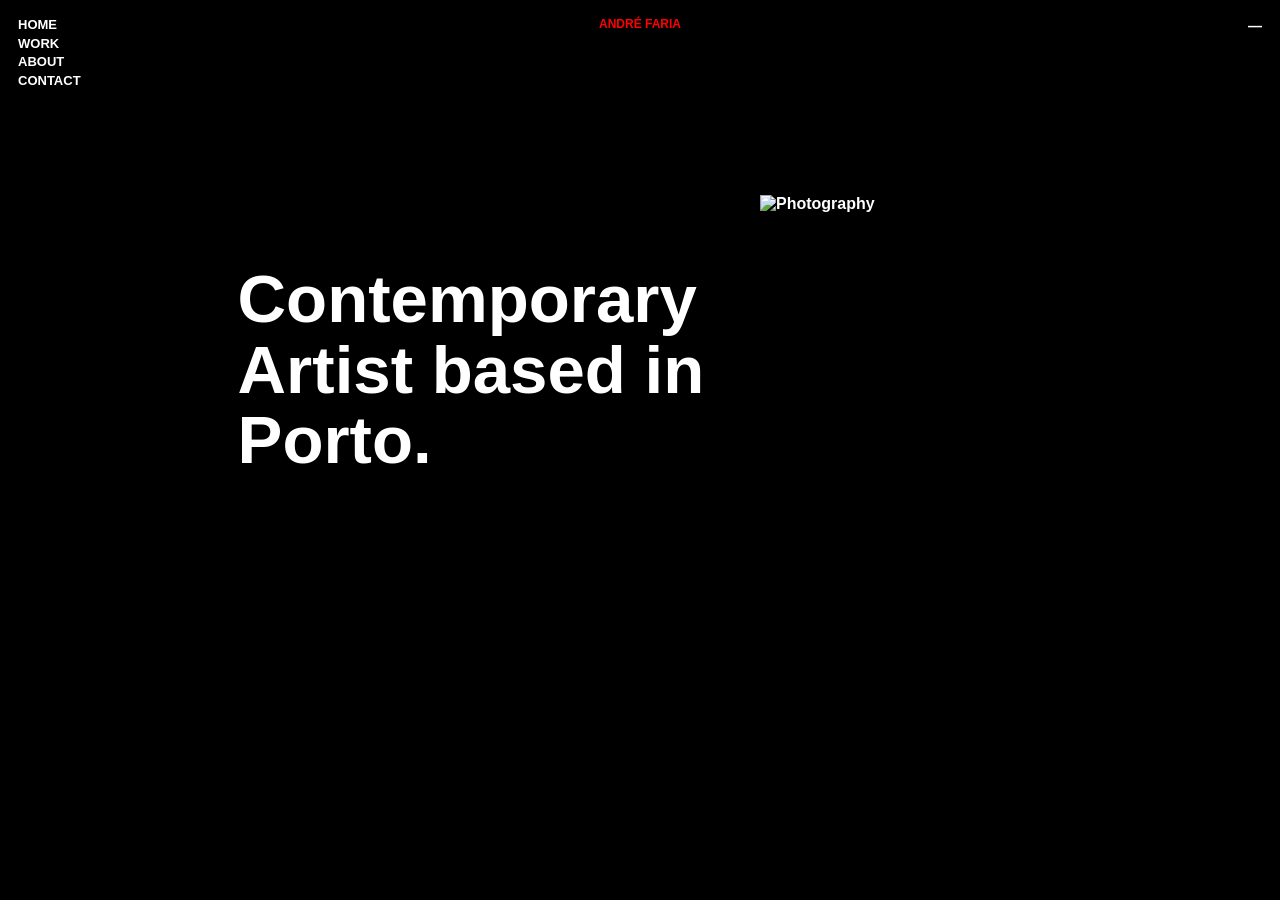
==== index.html @ 2fe9c440 "Initial commit" ====
<!DOCTYPE html>
<html lang="en">

<head>
    <meta charset="UTF-8">
    <meta name="viewport" content="width=device-width, initial-scale=1.0">

    <title>André Faria</title>

    <link rel="stylesheet" href="css/style.css">
</head>

<body>

 <!-- =========================
     NAVIGATION
========================== -->

<header class="navbar">

    <div class="nav-left">

        <a href="index.html">HOME</a>

        <div class="work-menu">
            <a href="work.html" class="work-link">WORK</a>

            <div class="work-submenu">
                <a href="photography.html">PHOTOGRAPHY</a>
            </div>
        </div>

        <a href="about.html">ABOUT</a>
        <a href="contact.html">CONTACT</a>

    </div>


    <a href="index.html" class="logo">
        ANDRÉ FARIA
    </a>


    <div class="nav-right">
        <span>—</span>
    </div>

</header>


<!-- =========================
     MAIN INTRO
========================== -->

<main class="home">

    <section class="hero">

        <h1>
            Contemporary Artist based in Porto.
        </h1>

        <div class="image-slider4">

            <img
                id="slider-image"
                src="images/my-photo.jpg"
                alt="Photography"
            >

        </div>

    </section>

</main>


<script src="js/script.js"></script>


</body>

</html>
---- css/style.css ----
/* =========================================
   RESET
========================================= */

* {
    box-sizing: border-box;
    margin: 0;
    padding: 0;
}


html {
    scroll-behavior: smooth;
}


body {
    background: #000;
    color: #fff;

    font-family:
        Arial,
        Helvetica,
        sans-serif;

    font-weight: 700;

    min-height: 100vh;
}


a {
    color: inherit;
    text-decoration: none;
}


img,
video {
    display: block;
    max-width: 100%;
}



/* =========================================
   NAVIGATION
========================================= */

.navbar {

    position: fixed;

    top: 0;
    left: 0;

    width: 100%;

    padding:
        18px
        18px;

    display: grid;

    grid-template-columns:
        1fr
        1fr
        1fr;

    align-items: start;

    z-index: 1000;

    pointer-events: none;
}


.navbar a,
.navbar span {
    pointer-events: auto;
}


/* LEFT MENU */

.nav-left {

    display: flex;

    flex-direction: column;

    gap: 5.5px;

    align-items: flex-start;
}


.nav-left a {

    font-size: 13px;

    line-height: 1;

    text-transform: uppercase;

    transition:
        opacity 0.2s ease;

}

.work-menu {
    display: flex;
    flex-direction: column;
}

/* Photography is hidden */
.work-submenu {
    max-height: 0;
    overflow: hidden;
    opacity: 0;

    margin-left: 10px;

    transition:
        max-height 0.3s ease,
        opacity 0.25s ease;
}

/* Show photography when hovering WORK */
.work-menu:hover .work-submenu {
    max-height: 30px;
    opacity: 1;
}

/* Photography text */
.work-submenu a {
    font-size: 11px;
    line-height: 1;
    opacity: 0.6;
    white-space: nowrap;
}

/* Optional hover effect */
.work-submenu a:hover {
    opacity: 0.4;
}
/* SNAKE 

.nav-left a:nth-child(1) {
    transform: translateX(0px);
}

.nav-left a:nth-child(2) {
    transform: translateX(7px);
}

.nav-left a:nth-child(3) {
    transform: translateX(14px);
}

.nav-left a:nth-child(4) {
    transform: translateX(21px);
}

*/

.nav-left a:hover {
    opacity: 0.4;
}



/* CENTER LOGO */

.logo {

    text-align: center;

    color: #ff0000;

    font-size: 12px;

    line-height: 1;

    text-transform: uppercase;

}


/* RIGHT */

.nav-right {

    text-align: right;

    font-size: 14px;

}



/* =========================================
   HOME
========================================= */

.home {

    width: 100%;

    padding-top: 10px;


}


/* HERO */

.hero {
    position: relative;
    width: 100%;
    height: 80vh;
}

/* TEXT */
.hero {
    position: relative;
    width: 100%;
    height: 80vh;
}

.hero h1 {
    position: absolute;

    top: 50%;
    left: 42%;

    transform: translate(-50%, -50%);

    margin: 0;
    width: 600px;

    z-index: 2;

    font-size: 4.2rem;
    line-height: 1.05;
}


/* SMALL IMAGE ON RIGHT */

.image-slider4 {
    position: absolute;

    top: 50%;
    left: calc(50% + 120px);

    transform: translateY(-50%);

    width: 500px;
    height: 350px;

    overflow: hidden;

    z-index: 1;
}

.image-slider4 img {
    width: 100%;
    height: 100%;

    object-fit: cover;

    display: block;
}





/* =========================================
   CATEGORIES
========================================= */

.categories {

    min-height: 80vh;

    display: flex;

    flex-direction: column;

    align-items: center;

    justify-content: center;

    gap: 45px;

    padding: 100px 20px;

}


.category {

    font-size:
        clamp(
            50px,
            7vw,
            120px
        );

    line-height: 0.9;

    letter-spacing: -0.05em;

    text-align: center;

    transition:
        opacity 0.25s ease;

}


.category:hover {

    opacity: 0.35;

}






/* =========================================
   WORK
========================================= */

.work-page {

    padding:
        50px
        5vw
        50px;

}


.work-heading {
    position: fixed;
    top: 50px;
    left: 50%;

    transform: translateX(-50%);

    z-index: 100;
    pointer-events: none;
color: rgba(0, 0, 0, 0.35);
letter-spacing: 0.002em;


 
}


.work-heading h1 {

    font-size:
        clamp(
            100px,
            20vw,
            350px
        );

    line-height: 0.75;

    letter-spacing: -0.07em;

}



/* PROJECT */


.project-blank{
line-height: 2;
margin-top: 400px;

}
.project-description{
	font-size:
        clamp(
            75px,
            30vw,
            55px
        );

    line-height: 1;
    letter-spacing: -0.02em;
font-style: italic;
margin-left: 30px;
}


.project-description2{
	font-size:
        clamp(
            75px,
            30vw,
            55px
        );

    line-height: 1;
    letter-spacing: -0.02em;
font-style: italic;
margin-left: 30px;
}



.project {

    margin-top: 100px;

}


.project-image {
	display: flex;
    justify-content: center;
align-items:center;

}
.project-image img {
	
    max-width: 50%;
height: auto;

}

.image-grid {
  display: flex;
  width: 100%;
  height: 100vh;
  gap: 10px;
}

.image-grid {
    display: grid;
    grid-template-columns: 1fr 1fr;
    gap: 20px; /* gap between left and right */
    width: 100%;
}

.left-images {
    display: grid;
    grid-template-rows: 1fr 1fr;
    gap: 5px; /* gap between the two left images */
}

.left-images img {
    display: block;
    width: 100%;
    height: auto;
    object-fit: cover;
}

.right-image {
    min-width: 0;
}

.right-image img {
    display: block;
    width: 100%
    height: 94.5%;
    object-fit: cover;
}









.project-info3 {
    display: flex;
    justify-content: space-between;
    align-items: baseline;
    width: 100%;
    padding-top: 175px;
}

.project-info3 p {
    margin: 0;
    font-size: 13px;
    font-weight: 400;
}

.project-video {
display: flex;
justify-content: space-between;
align-items: center;
padding: 0 75px;
}


.project-video video {
margin:0;
    width: 20%;
height: 20%;

}



.video-grid {
    display: grid;
    grid-template-columns: 1fr 1fr;
    gap: 10px;

    width: 100%;
    max-width: 100%;
    box-sizing: border-box;
}



.video-grid2 {
    display: grid;
    grid-template-columns: 1fr 1fr;
    gap: 10px;

    width: 100%;
    max-width: 100%;
    box-sizing: border-box;
}

.video-grid3 {
    display: grid;
    grid-template-columns: 1fr 1fr;
    gap: 10px;

    width: 100%;
    max-width: 100%;
    box-sizing: border-box;
}



.left-videos {
    display: grid;
    grid-template-rows: 1fr 1fr;
    gap: 10px;
    min-width: 0;
}


.left-videos2 {
    display: grid;
    grid-template-rows: 2fr 2fr;
    gap: 10px;
    min-width: 0;
}



.right-video {
    min-width: 0;
}

.video-grid video {
    display: block;
    width: 100%;
    max-width: 100%;
    height: 100%;
    object-fit: cover;
    box-sizing: border-box;
}

.left-videos video {
    min-width: 0;
}




.project-video2 {
display: flex;
justify-content: space-between;
align-items: center;
padding: 0 10px;
}


.project-video2 video {
margin:0;
    width: 30%;
height: 40%;

}


#floating-text {
    position: fixed;

    left: 0;
    top: 0;

    margin: 0;

    pointer-events: none;

    font-size: 13px;
    line-height: 1;

    z-index: 9999;

    opacity: 1;

    transition: opacity 0.4s ease;
}



.project-info {

    display: flex;

    justify-content: space-between;

    align-items: baseline;

    padding-top: 15px;

}


.project-info h2 {

    font-size: 20px;

}


.project-info p {

    font-size: 13px;

    font-weight: 400;

}

/* =========================================
   ABOUT
========================================= */

.about-page {

    padding:
        80px
        5vw
        80px;

}


.about-title {

    min-height: 75vh;

    display: flex;

    flex-direction: column;

    justify-content: space-between;

}


.eyebrow {

    font-size: 13px;

    text-transform: uppercase;

    letter-spacing: 0.04em;

}


.about-title h1 {

    font-size:
        clamp(
            100px,
            18vw,
            300px
        );

    line-height: 0.75;

    letter-spacing: -0.07em;

}



/* ABOUT IMAGE */

.about-image {

    width: 100%;

    margin-top: 100px;

}


.about-image img {

    width: 100%;

    height: auto;

    object-fit: cover;

}



/* ABOUT TEXT */

.background-image {
    position: fixed;
    top: 50%;
    left: 50%;

    transform: translate(-35%, -35%);

    width: 60vw;
    max-width: 900px;

    z-index: -1;

    opacity: 0.25;
}

.background-image img {
    width: 75%;
    height: 75%;

    display: block;
}


.about-description {

    max-width: 900px;

    margin:
        180px
        auto;

}


.about-description p {

    font-size:
        clamp(
            28px,
            4vw,
            65px
        );

    line-height: 1;

    letter-spacing: -0.04em;

    margin-bottom: 50px;

}

.about-skills {
    width: 75%;
    max-width: 900px;

    margin: 200px auto;

    text-align: center;
}

.about-skills p {
    font-size: clamp(16px, 4vw, 35px);

    line-height: 1.2;

    letter-spacing: -0.05em;

    margin: 0 auto 60px;

    text-align: center;
}



/* ABOUT VIDEO */

.about-video {

    width: 100%;

}


.about-video video {

    width: 100%;

    height: auto;

}


/*==========================================
PHOTOGRAPHY
============================================ */

.vertical-sliders {
    width: 100%;
    max-width: 100%;

    display: flex;
    flex-direction: column;

    gap: 100px;

    padding: 100px;
    box-sizing: border-box;
	align-items: center;
}

.image-slider {
    width: 100%;
    height: 80vh;

    overflow: hidden;
}

.image-slider img {
    display: block;

    width: 90%;
    height: 100%; 

    object-fit: cover;
margin: 0 auto;
}


/* =========================================
   CONTACT
========================================= */

.contact-page {

    min-height: 100vh;

    padding:
        160px
        5vw
        100px;

    display: flex;

    flex-direction: column;

    justify-content: space-between;

}


.contact-page h1 {

    font-size:
        clamp(
            100px,
            20vw,
            350px
        );

    line-height: 0.75;

    letter-spacing: -0.01em;

}

.contact-image {
    position: fixed;
    top: 50%;
    left: 50%;

    transform: translate(-50%, -50%);

    width: 120vw;
    max-width: 900px;

    z-index: -1;

    opacity: 0.5;
}

.contact-image img {
    width: 95%;
    height: 95%;

    display: block;
}


.contact-links {

    display: flex;

    flex-direction: column;

    gap: 10px;

}


.contact-links a {

    font-size: 24px;

}


.contact-links a:hover {

    opacity: 0.4;

}



~/* =========================================
   ABOUT
========================================= */

.photography-page {

    padding:
        80px
        5vw
        80px;

}





/* =========================================
   MOBILE
========================================= */

@media (max-width: 700px) {


    .navbar {

        padding: 15px;

        grid-template-columns:
            1fr
            1fr;

    }


    .logo {

        text-align: right;

    }


    .nav-right {

        display: none;

    }


    .hero {

        min-height: 75vh;

        padding:
            20px;

    }


    .hero h1 {

        font-size:
            clamp(
                50px,
                14vw,
                100px
            );

    }


    .categories {

        gap: 30px;

    }


    .category {

        font-size:
            clamp(
                45px,
                12vw,
                80px
            );

    }


    .about-page,
    .work-page {

        padding:
            120px
            20px
            100px;

    }


    .about-title {

        min-height: 65vh;

    }


    .about-title h1 {

        font-size:
            25vw;

    }


    .about-description {

        margin:
            100px
            auto;

    }


    .about-description p {

        font-size: 30px;

    }


    .project {

        margin-top: 100px;

    }


    .project-info {

        flex-direction: column;

        gap: 8px;

    }


    .contact-page {

        padding:
            120px
            20px
            50px;

    }


}
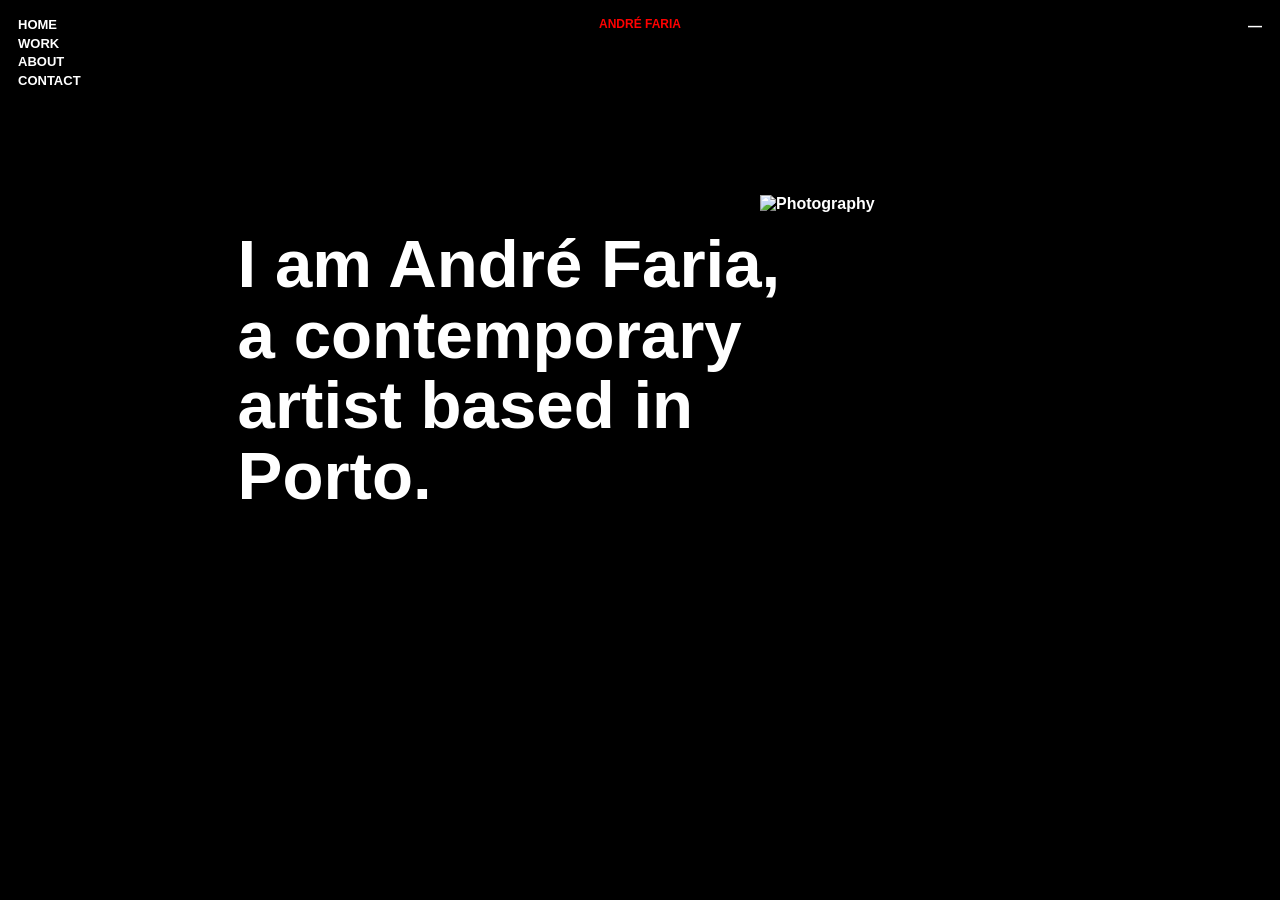
==== commit ffce9d27: "a" ====
--- a/index.html
+++ b/index.html
@@ -1,83 +1,87 @@
-<!DOCTYPE html>
-<html lang="en">
-
-<head>
-    <meta charset="UTF-8">
-    <meta name="viewport" content="width=device-width, initial-scale=1.0">
-
-    <title>André Faria</title>
-
-    <link rel="stylesheet" href="css/style.css">
-</head>
-
-<body>
-
- <!-- =========================
-     NAVIGATION
-========================== -->
-
-<header class="navbar">
-
-    <div class="nav-left">
-
-        <a href="index.html">HOME</a>
-
-        <div class="work-menu">
-            <a href="work.html" class="work-link">WORK</a>
-
-            <div class="work-submenu">
-                <a href="photography.html">PHOTOGRAPHY</a>
-            </div>
-        </div>
-
-        <a href="about.html">ABOUT</a>
-        <a href="contact.html">CONTACT</a>
-
-    </div>
-
-
-    <a href="index.html" class="logo">
-        ANDRÉ FARIA
-    </a>
-
-
-    <div class="nav-right">
-        <span>—</span>
-    </div>
-
-</header>
-
-
-<!-- =========================
-     MAIN INTRO
-========================== -->
-
-<main class="home">
-
-    <section class="hero">
-
-        <h1>
-            Contemporary Artist based in Porto.
-        </h1>
-
-        <div class="image-slider4">
-
-            <img
-                id="slider-image"
-                src="images/my-photo.jpg"
-                alt="Photography"
-            >
-
-        </div>
-
-    </section>
-
-</main>
-
-
-<script src="js/script.js"></script>
-
-
-</body>
-
-</html>
+<!DOCTYPE html>
+<html lang="en">
+
+<head>
+    <meta charset="UTF-8">
+    <meta name="viewport" content="width=device-width, initial-scale=1.0">
+
+    <title>André Faria</title>
+
+    <link rel="stylesheet" href="css/style.css">
+</head>
+
+<body>
+
+ <!-- =========================
+     NAVIGATION
+========================== -->
+
+<header class="navbar">
+
+    <div class="nav-left">
+
+        <a href="index.html">HOME</a>
+
+        <div class="work-menu">
+            <a href="work.html" class="work-link">WORK</a>
+
+            <div class="work-submenu">
+                <a href="photography.html">PHOTOGRAPHY</a>
+            </div>
+        </div>
+
+        <a href="about.html">ABOUT</a>
+        <a href="contact.html">CONTACT</a>
+
+    </div>
+
+
+    <a href="index.html" class="logo">
+        ANDRÉ FARIA
+    </a>
+
+
+    <div class="nav-right">
+        <span>—</span>
+    </div>
+
+</header> 
+
+
+<!-- =========================
+     MAIN INTRO
+========================== -->
+
+<main class="home">
+
+    <section class="hero">
+
+        <h1>
+           I am André Faria, <br>
+
+a contemporary artist based in Porto.
+        </h1>
+
+        <div class="image-slider4">
+
+            <img
+                id="slider4-image"
+                src="images/my-photo.jpg"
+                alt="Photography"
+            >
+
+        </div>
+
+    </section>
+
+</main>
+
+
+<script src="js/script.js"></script>
+<script src="js/sliders.js"></script>
+
+
+
+</body>
+
+</html>
--- a/css/style.css
+++ b/css/style.css
@@ -1,1108 +1,1158 @@
-/* =========================================
-   RESET
-========================================= */
-
-* {
-    box-sizing: border-box;
-    margin: 0;
-    padding: 0;
-}
-
-
-html {
-    scroll-behavior: smooth;
-}
-
-
-body {
-    background: #000;
-    color: #fff;
-
-    font-family:
-        Arial,
-        Helvetica,
-        sans-serif;
-
-    font-weight: 700;
-
-    min-height: 100vh;
-}
-
-
-a {
-    color: inherit;
-    text-decoration: none;
-}
-
-
-img,
-video {
-    display: block;
-    max-width: 100%;
-}
-
-
-
-/* =========================================
-   NAVIGATION
-========================================= */
-
-.navbar {
-
-    position: fixed;
-
-    top: 0;
-    left: 0;
-
-    width: 100%;
-
-    padding:
-        18px
-        18px;
-
-    display: grid;
-
-    grid-template-columns:
-        1fr
-        1fr
-        1fr;
-
-    align-items: start;
-
-    z-index: 1000;
-
-    pointer-events: none;
-}
-
-
-.navbar a,
-.navbar span {
-    pointer-events: auto;
-}
-
-
-/* LEFT MENU */
-
-.nav-left {
-
-    display: flex;
-
-    flex-direction: column;
-
-    gap: 5.5px;
-
-    align-items: flex-start;
-}
-
-
-.nav-left a {
-
-    font-size: 13px;
-
-    line-height: 1;
-
-    text-transform: uppercase;
-
-    transition:
-        opacity 0.2s ease;
-
-}
-
-.work-menu {
-    display: flex;
-    flex-direction: column;
-}
-
-/* Photography is hidden */
-.work-submenu {
-    max-height: 0;
-    overflow: hidden;
-    opacity: 0;
-
-    margin-left: 10px;
-
-    transition:
-        max-height 0.3s ease,
-        opacity 0.25s ease;
-}
-
-/* Show photography when hovering WORK */
-.work-menu:hover .work-submenu {
-    max-height: 30px;
-    opacity: 1;
-}
-
-/* Photography text */
-.work-submenu a {
-    font-size: 11px;
-    line-height: 1;
-    opacity: 0.6;
-    white-space: nowrap;
-}
-
-/* Optional hover effect */
-.work-submenu a:hover {
-    opacity: 0.4;
-}
-/* SNAKE 
-
-.nav-left a:nth-child(1) {
-    transform: translateX(0px);
-}
-
-.nav-left a:nth-child(2) {
-    transform: translateX(7px);
-}
-
-.nav-left a:nth-child(3) {
-    transform: translateX(14px);
-}
-
-.nav-left a:nth-child(4) {
-    transform: translateX(21px);
-}
-
-*/
-
-.nav-left a:hover {
-    opacity: 0.4;
-}
-
-
-
-/* CENTER LOGO */
-
-.logo {
-
-    text-align: center;
-
-    color: #ff0000;
-
-    font-size: 12px;
-
-    line-height: 1;
-
-    text-transform: uppercase;
-
-}
-
-
-/* RIGHT */
-
-.nav-right {
-
-    text-align: right;
-
-    font-size: 14px;
-
-}
-
-
-
-/* =========================================
-   HOME
-========================================= */
-
-.home {
-
-    width: 100%;
-
-    padding-top: 10px;
-
-
-}
-
-
-/* HERO */
-
-.hero {
-    position: relative;
-    width: 100%;
-    height: 80vh;
-}
-
-/* TEXT */
-.hero {
-    position: relative;
-    width: 100%;
-    height: 80vh;
-}
-
-.hero h1 {
-    position: absolute;
-
-    top: 50%;
-    left: 42%;
-
-    transform: translate(-50%, -50%);
-
-    margin: 0;
-    width: 600px;
-
-    z-index: 2;
-
-    font-size: 4.2rem;
-    line-height: 1.05;
-}
-
-
-/* SMALL IMAGE ON RIGHT */
-
-.image-slider4 {
-    position: absolute;
-
-    top: 50%;
-    left: calc(50% + 120px);
-
-    transform: translateY(-50%);
-
-    width: 500px;
-    height: 350px;
-
-    overflow: hidden;
-
-    z-index: 1;
-}
-
-.image-slider4 img {
-    width: 100%;
-    height: 100%;
-
-    object-fit: cover;
-
-    display: block;
-}
-
-
-
-
-
-/* =========================================
-   CATEGORIES
-========================================= */
-
-.categories {
-
-    min-height: 80vh;
-
-    display: flex;
-
-    flex-direction: column;
-
-    align-items: center;
-
-    justify-content: center;
-
-    gap: 45px;
-
-    padding: 100px 20px;
-
-}
-
-
-.category {
-
-    font-size:
-        clamp(
-            50px,
-            7vw,
-            120px
-        );
-
-    line-height: 0.9;
-
-    letter-spacing: -0.05em;
-
-    text-align: center;
-
-    transition:
-        opacity 0.25s ease;
-
-}
-
-
-.category:hover {
-
-    opacity: 0.35;
-
-}
-
-
-
-
-
-
-/* =========================================
-   WORK
-========================================= */
-
-.work-page {
-
-    padding:
-        50px
-        5vw
-        50px;
-
-}
-
-
-.work-heading {
-    position: fixed;
-    top: 50px;
-    left: 50%;
-
-    transform: translateX(-50%);
-
-    z-index: 100;
-    pointer-events: none;
-color: rgba(0, 0, 0, 0.35);
-letter-spacing: 0.002em;
-
-
- 
-}
-
-
-.work-heading h1 {
-
-    font-size:
-        clamp(
-            100px,
-            20vw,
-            350px
-        );
-
-    line-height: 0.75;
-
-    letter-spacing: -0.07em;
-
-}
-
-
-
-/* PROJECT */
-
-
-.project-blank{
-line-height: 2;
-margin-top: 400px;
-
-}
-.project-description{
-	font-size:
-        clamp(
-            75px,
-            30vw,
-            55px
-        );
-
-    line-height: 1;
-    letter-spacing: -0.02em;
-font-style: italic;
-margin-left: 30px;
-}
-
-
-.project-description2{
-	font-size:
-        clamp(
-            75px,
-            30vw,
-            55px
-        );
-
-    line-height: 1;
-    letter-spacing: -0.02em;
-font-style: italic;
-margin-left: 30px;
-}
-
-
-
-.project {
-
-    margin-top: 100px;
-
-}
-
-
-.project-image {
-	display: flex;
-    justify-content: center;
-align-items:center;
-
-}
-.project-image img {
-	
-    max-width: 50%;
-height: auto;
-
-}
-
-.image-grid {
-  display: flex;
-  width: 100%;
-  height: 100vh;
-  gap: 10px;
-}
-
-.image-grid {
-    display: grid;
-    grid-template-columns: 1fr 1fr;
-    gap: 20px; /* gap between left and right */
-    width: 100%;
-}
-
-.left-images {
-    display: grid;
-    grid-template-rows: 1fr 1fr;
-    gap: 5px; /* gap between the two left images */
-}
-
-.left-images img {
-    display: block;
-    width: 100%;
-    height: auto;
-    object-fit: cover;
-}
-
-.right-image {
-    min-width: 0;
-}
-
-.right-image img {
-    display: block;
-    width: 100%
-    height: 94.5%;
-    object-fit: cover;
-}
-
-
-
-
-
-
-
-
-
-.project-info3 {
-    display: flex;
-    justify-content: space-between;
-    align-items: baseline;
-    width: 100%;
-    padding-top: 175px;
-}
-
-.project-info3 p {
-    margin: 0;
-    font-size: 13px;
-    font-weight: 400;
-}
-
-.project-video {
-display: flex;
-justify-content: space-between;
-align-items: center;
-padding: 0 75px;
-}
-
-
-.project-video video {
-margin:0;
-    width: 20%;
-height: 20%;
-
-}
-
-
-
-.video-grid {
-    display: grid;
-    grid-template-columns: 1fr 1fr;
-    gap: 10px;
-
-    width: 100%;
-    max-width: 100%;
-    box-sizing: border-box;
-}
-
-
-
-.video-grid2 {
-    display: grid;
-    grid-template-columns: 1fr 1fr;
-    gap: 10px;
-
-    width: 100%;
-    max-width: 100%;
-    box-sizing: border-box;
-}
-
-.video-grid3 {
-    display: grid;
-    grid-template-columns: 1fr 1fr;
-    gap: 10px;
-
-    width: 100%;
-    max-width: 100%;
-    box-sizing: border-box;
-}
-
-
-
-.left-videos {
-    display: grid;
-    grid-template-rows: 1fr 1fr;
-    gap: 10px;
-    min-width: 0;
-}
-
-
-.left-videos2 {
-    display: grid;
-    grid-template-rows: 2fr 2fr;
-    gap: 10px;
-    min-width: 0;
-}
-
-
-
-.right-video {
-    min-width: 0;
-}
-
-.video-grid video {
-    display: block;
-    width: 100%;
-    max-width: 100%;
-    height: 100%;
-    object-fit: cover;
-    box-sizing: border-box;
-}
-
-.left-videos video {
-    min-width: 0;
-}
-
-
-
-
-.project-video2 {
-display: flex;
-justify-content: space-between;
-align-items: center;
-padding: 0 10px;
-}
-
-
-.project-video2 video {
-margin:0;
-    width: 30%;
-height: 40%;
-
-}
-
-
-#floating-text {
-    position: fixed;
-
-    left: 0;
-    top: 0;
-
-    margin: 0;
-
-    pointer-events: none;
-
-    font-size: 13px;
-    line-height: 1;
-
-    z-index: 9999;
-
-    opacity: 1;
-
-    transition: opacity 0.4s ease;
-}
-
-
-
-.project-info {
-
-    display: flex;
-
-    justify-content: space-between;
-
-    align-items: baseline;
-
-    padding-top: 15px;
-
-}
-
-
-.project-info h2 {
-
-    font-size: 20px;
-
-}
-
-
-.project-info p {
-
-    font-size: 13px;
-
-    font-weight: 400;
-
-}
-
-/* =========================================
-   ABOUT
-========================================= */
-
-.about-page {
-
-    padding:
-        80px
-        5vw
-        80px;
-
-}
-
-
-.about-title {
-
-    min-height: 75vh;
-
-    display: flex;
-
-    flex-direction: column;
-
-    justify-content: space-between;
-
-}
-
-
-.eyebrow {
-
-    font-size: 13px;
-
-    text-transform: uppercase;
-
-    letter-spacing: 0.04em;
-
-}
-
-
-.about-title h1 {
-
-    font-size:
-        clamp(
-            100px,
-            18vw,
-            300px
-        );
-
-    line-height: 0.75;
-
-    letter-spacing: -0.07em;
-
-}
-
-
-
-/* ABOUT IMAGE */
-
-.about-image {
-
-    width: 100%;
-
-    margin-top: 100px;
-
-}
-
-
-.about-image img {
-
-    width: 100%;
-
-    height: auto;
-
-    object-fit: cover;
-
-}
-
-
-
-/* ABOUT TEXT */
-
-.background-image {
-    position: fixed;
-    top: 50%;
-    left: 50%;
-
-    transform: translate(-35%, -35%);
-
-    width: 60vw;
-    max-width: 900px;
-
-    z-index: -1;
-
-    opacity: 0.25;
-}
-
-.background-image img {
-    width: 75%;
-    height: 75%;
-
-    display: block;
-}
-
-
-.about-description {
-
-    max-width: 900px;
-
-    margin:
-        180px
-        auto;
-
-}
-
-
-.about-description p {
-
-    font-size:
-        clamp(
-            28px,
-            4vw,
-            65px
-        );
-
-    line-height: 1;
-
-    letter-spacing: -0.04em;
-
-    margin-bottom: 50px;
-
-}
-
-.about-skills {
-    width: 75%;
-    max-width: 900px;
-
-    margin: 200px auto;
-
-    text-align: center;
-}
-
-.about-skills p {
-    font-size: clamp(16px, 4vw, 35px);
-
-    line-height: 1.2;
-
-    letter-spacing: -0.05em;
-
-    margin: 0 auto 60px;
-
-    text-align: center;
-}
-
-
-
-/* ABOUT VIDEO */
-
-.about-video {
-
-    width: 100%;
-
-}
-
-
-.about-video video {
-
-    width: 100%;
-
-    height: auto;
-
-}
-
-
-/*==========================================
-PHOTOGRAPHY
-============================================ */
-
-.vertical-sliders {
-    width: 100%;
-    max-width: 100%;
-
-    display: flex;
-    flex-direction: column;
-
-    gap: 100px;
-
-    padding: 100px;
-    box-sizing: border-box;
-	align-items: center;
-}
-
-.image-slider {
-    width: 100%;
-    height: 80vh;
-
-    overflow: hidden;
-}
-
-.image-slider img {
-    display: block;
-
-    width: 90%;
-    height: 100%; 
-
-    object-fit: cover;
-margin: 0 auto;
-}
-
-
-/* =========================================
-   CONTACT
-========================================= */
-
-.contact-page {
-
-    min-height: 100vh;
-
-    padding:
-        160px
-        5vw
-        100px;
-
-    display: flex;
-
-    flex-direction: column;
-
-    justify-content: space-between;
-
-}
-
-
-.contact-page h1 {
-
-    font-size:
-        clamp(
-            100px,
-            20vw,
-            350px
-        );
-
-    line-height: 0.75;
-
-    letter-spacing: -0.01em;
-
-}
-
-.contact-image {
-    position: fixed;
-    top: 50%;
-    left: 50%;
-
-    transform: translate(-50%, -50%);
-
-    width: 120vw;
-    max-width: 900px;
-
-    z-index: -1;
-
-    opacity: 0.5;
-}
-
-.contact-image img {
-    width: 95%;
-    height: 95%;
-
-    display: block;
-}
-
-
-.contact-links {
-
-    display: flex;
-
-    flex-direction: column;
-
-    gap: 10px;
-
-}
-
-
-.contact-links a {
-
-    font-size: 24px;
-
-}
-
-
-.contact-links a:hover {
-
-    opacity: 0.4;
-
-}
-
-
-
-~/* =========================================
-   ABOUT
-========================================= */
-
-.photography-page {
-
-    padding:
-        80px
-        5vw
-        80px;
-
-}
-
-
-
-
-
-/* =========================================
-   MOBILE
-========================================= */
-
-@media (max-width: 700px) {
-
-
-    .navbar {
-
-        padding: 15px;
-
-        grid-template-columns:
-            1fr
-            1fr;
-
-    }
-
-
-    .logo {
-
-        text-align: right;
-
-    }
-
-
-    .nav-right {
-
-        display: none;
-
-    }
-
-
-    .hero {
-
-        min-height: 75vh;
-
-        padding:
-            20px;
-
-    }
-
-
-    .hero h1 {
-
-        font-size:
-            clamp(
-                50px,
-                14vw,
-                100px
-            );
-
-    }
-
-
-    .categories {
-
-        gap: 30px;
-
-    }
-
-
-    .category {
-
-        font-size:
-            clamp(
-                45px,
-                12vw,
-                80px
-            );
-
-    }
-
-
-    .about-page,
-    .work-page {
-
-        padding:
-            120px
-            20px
-            100px;
-
-    }
-
-
-    .about-title {
-
-        min-height: 65vh;
-
-    }
-
-
-    .about-title h1 {
-
-        font-size:
-            25vw;
-
-    }
-
-
-    .about-description {
-
-        margin:
-            100px
-            auto;
-
-    }
-
-
-    .about-description p {
-
-        font-size: 30px;
-
-    }
-
-
-    .project {
-
-        margin-top: 100px;
-
-    }
-
-
-    .project-info {
-
-        flex-direction: column;
-
-        gap: 8px;
-
-    }
-
-
-    .contact-page {
-
-        padding:
-            120px
-            20px
-            50px;
-
-    }
-
-
-}
+/* =========================================
+   RESET
+========================================= */
+
+* {
+    box-sizing: border-box;
+    margin: 0;
+    padding: 0;
+}
+
+
+html {
+    scroll-behavior: smooth;
+}
+
+
+body {
+    background: #000;
+    color: #fff;
+
+    font-family:
+        Arial,
+        Helvetica,
+        sans-serif;
+
+    font-weight: 700;
+
+    min-height: 100vh;
+}
+
+
+a {
+    color: inherit;
+    text-decoration: none;
+}
+
+
+img,
+video {
+    display: block;
+    max-width: 100%;
+}
+
+
+
+/* =========================================
+   NAVIGATION
+========================================= */
+
+.navbar {
+
+    position: fixed;
+
+    top: 0;
+    left: 0;
+
+    width: 100%;
+
+    padding:
+        18px
+        18px;
+
+    display: grid;
+
+    grid-template-columns:
+        1fr
+        1fr
+        1fr;
+
+    align-items: start;
+
+    z-index: 1000;
+
+    pointer-events: none;
+}
+
+
+.navbar a,
+.navbar span {
+    pointer-events: auto;
+}
+
+
+/* LEFT MENU */
+
+.nav-left {
+
+    display: flex;
+
+    flex-direction: column;
+
+    gap: 5.5px;
+
+    align-items: flex-start;
+}
+
+
+.nav-left a {
+
+    font-size: 13px;
+
+    line-height: 1;
+
+    text-transform: uppercase;
+
+    transition:
+        opacity 0.2s ease;
+
+}
+
+.work-menu {
+    display: flex;
+    flex-direction: column;
+}
+
+/* Photography is hidden */
+.work-submenu {
+    max-height: 0;
+    overflow: hidden;
+    opacity: 0;
+
+    margin-left: 10px;
+
+    transition:
+        max-height 0.3s ease,
+        opacity 0.25s ease;
+}
+
+/* Show photography when hovering WORK */
+.work-menu:hover .work-submenu {
+    max-height: 30px;
+    opacity: 1;
+}
+
+/* Photography text */
+.work-submenu a {
+    font-size: 11px;
+    line-height: 1;
+    opacity: 0.6;
+    white-space: nowrap;
+}
+
+/* Optional hover effect */
+.work-submenu a:hover {
+    opacity: 0.4;
+}
+/* SNAKE 
+
+.nav-left a:nth-child(1) {
+    transform: translateX(0px);
+}
+
+.nav-left a:nth-child(2) {
+    transform: translateX(7px);
+}
+
+.nav-left a:nth-child(3) {
+    transform: translateX(14px);
+}
+
+.nav-left a:nth-child(4) {
+    transform: translateX(21px);
+}
+
+*/
+
+.nav-left a:hover {
+    opacity: 0.4;
+}
+
+
+
+/* CENTER LOGO */
+
+.logo {
+
+    text-align: center;
+
+    color: #ff0000;
+
+    font-size: 12px;
+
+    line-height: 1;
+
+    text-transform: uppercase;
+
+}
+
+
+/* RIGHT */
+
+.nav-right {
+
+    text-align: right;
+
+    font-size: 14px;
+
+}
+
+
+
+/* =========================================
+   HOME
+========================================= */
+
+.home {
+
+    width: 100%;
+
+    padding-top: 10px;
+
+
+}
+
+
+/* HERO */
+
+.hero {
+    position: relative;
+    width: 100%;
+    height: 80vh;
+}
+
+/* TEXT */
+.hero {
+    position: relative;
+    width: 100%;
+    height: 80vh;
+}
+
+.hero h1 {
+    position: absolute;
+
+    top: 50%;
+    left: 42%;
+
+    transform: translate(-50%, -50%);
+
+    margin: 0;
+    width: 600px;
+
+    z-index: 2;
+
+    font-size: 4.2rem;
+    line-height: 1.05;
+}
+
+
+/* SMALL IMAGE ON RIGHT */
+
+.image-slider4 {
+    position: absolute;
+
+    top: 50%;
+    left: calc(50% + 120px);
+
+    transform: translateY(-50%);
+
+    width: 500px;
+    height: 350px;
+
+    overflow: hidden;
+
+    z-index: 1;
+}
+
+.image-slider4 img {
+    width: 100%;
+    height: 100%;
+
+    object-fit: cover;
+
+    display: block;
+}
+
+
+
+
+
+/* =========================================
+   CATEGORIES
+========================================= */
+
+.categories {
+
+    min-height: 80vh;
+
+    display: flex;
+
+    flex-direction: column;
+
+    align-items: center;
+
+    justify-content: center;
+
+    gap: 45px;
+
+    padding: 100px 20px;
+
+}
+
+
+.category {
+
+    font-size:
+        clamp(
+            50px,
+            7vw,
+            120px
+        );
+
+    line-height: 0.9;
+
+    letter-spacing: -0.05em;
+
+    text-align: center;
+
+    transition:
+        opacity 0.25s ease;
+
+}
+
+
+.category:hover {
+
+    opacity: 0.35;
+
+}
+
+
+
+
+
+
+/* =========================================
+   WORK
+========================================= */
+
+.work-page {
+
+    padding:
+        50px
+        5vw
+        50px;
+
+}
+
+
+.work-heading {
+    position: fixed;
+    top: 50px;
+    left: 50%;
+
+    transform: translateX(-50%);
+
+    z-index: 100;
+    pointer-events: none;
+color: rgba(0, 0, 0, 0.35);
+letter-spacing: 0.002em;
+
+
+ 
+}
+
+
+.work-heading h1 {
+
+    font-size:
+        clamp(
+            100px,
+            20vw,
+            350px
+        );
+
+    line-height: 0.75;
+
+    letter-spacing: -0.07em;
+
+}
+
+
+
+/* PROJECT */
+
+
+.project-blank{
+line-height: 2;
+margin-top: 400px;
+
+}
+.project-description{
+	font-size:
+        clamp(
+            75px,
+            30vw,
+            55px
+        );
+
+    line-height: 1;
+    letter-spacing: -0.02em;
+font-style: italic;
+margin-left: 30px;
+}
+
+
+.project-description2{
+	font-size:
+        clamp(
+            75px,
+            30vw,
+            55px
+        );
+
+    line-height: 1;
+    letter-spacing: -0.02em;
+font-style: italic;
+margin-left: 30px;
+}
+
+
+
+.project {
+
+    margin-top: 100px;
+
+}
+
+
+.project-image {
+	display: flex;
+    justify-content: center;
+align-items:center;
+
+}
+.project-image img {
+	
+    max-width: 50%;
+height: auto;
+
+}
+
+.image-grid {
+  display: flex;
+  width: 100%;
+  height: 100vh;
+  gap: 10px;
+}
+
+.image-grid {
+    display: grid;
+    grid-template-columns: 1fr 1fr;
+    gap: 20px; /* gap between left and right */
+    width: 100%;
+}
+
+.left-images {
+    display: grid;
+    grid-template-rows: 1fr 1fr;
+    gap: 5px; /* gap between the two left images */
+}
+
+.left-images img {
+    display: block;
+    width: 100%;
+    height: auto;
+    object-fit: cover;
+}
+
+.right-image {
+    min-width: 0;
+}
+
+.right-image img {
+    display: block;
+    width: 100%
+    height: 94.5%;
+    object-fit: cover;
+}
+
+
+
+
+
+
+
+
+
+.project-info3 {
+    display: flex;
+    justify-content: space-between;
+    align-items: baseline;
+    width: 100%;
+    padding-top: 175px;
+}
+
+.project-info3 p {
+    margin: 0;
+    font-size: 13px;
+    font-weight: 400;
+}
+
+.project-video {
+display: flex;
+justify-content: space-between;
+align-items: center;
+padding: 0 75px;
+}
+
+
+.project-video video {
+margin:0;
+    width: 20%;
+height: 20%;
+
+}
+
+
+
+.video-grid {
+    display: grid;
+    grid-template-columns: 1fr 1fr;
+    gap: 10px;
+
+    width: 100%;
+    max-width: 100%;
+    box-sizing: border-box;
+}
+
+
+
+.video-grid2 {
+    display: grid;
+    grid-template-columns: 1fr 1fr;
+    gap: 10px;
+
+    width: 100%;
+    max-width: 100%;
+    box-sizing: border-box;
+}
+
+.video-grid3 {
+    display: grid;
+    grid-template-columns: 1fr 1fr;
+    gap: 10px;
+
+    width: 100%;
+    max-width: 100%;
+    box-sizing: border-box;
+}
+
+
+
+.left-videos {
+    display: grid;
+    grid-template-rows: 1fr 1fr;
+    gap: 10px;
+    min-width: 0;
+}
+
+
+.left-videos2 {
+    display: grid;
+    grid-template-rows: 2fr 2fr;
+    gap: 10px;
+    min-width: 0;
+}
+
+
+
+.right-video {
+    min-width: 0;
+}
+
+.video-grid video {
+    display: block;
+    width: 100%;
+    max-width: 100%;
+    height: 100%;
+    object-fit: cover;
+    box-sizing: border-box;
+}
+
+.left-videos video {
+    min-width: 0;
+}
+
+
+
+
+.project-video2 {
+display: flex;
+justify-content: space-between;
+align-items: center;
+padding: 0 10px;
+}
+
+
+.project-video2 video {
+margin:0;
+    width: 30%;
+height: 40%;
+
+}
+
+
+#floating-text {
+    position: fixed;
+
+    left: 0;
+    top: 0;
+
+    margin: 0;
+
+    pointer-events: none;
+
+    font-size: 13px;
+    line-height: 1;
+
+    z-index: 9999;
+
+    opacity: 1;
+
+    transition: opacity 0.4s ease;
+}
+
+
+
+.project-info {
+
+    display: flex;
+
+    justify-content: space-between;
+
+    align-items: baseline;
+
+    padding-top: 15px;
+
+}
+
+
+.project-info h2 {
+
+    font-size: 20px;
+
+}
+
+
+.project-info p {
+
+    font-size: 13px;
+
+    font-weight: 400;
+
+}
+
+
+.project4 {
+    width: 100%;
+    margin-bottom: 100px;
+}
+
+.project-media4 {
+    display: grid !important;
+    grid-template-columns: 1fr 1fr !important;
+    gap: 20px;
+    width: 100%;
+}
+
+.project-column4 {
+    min-width: 0;
+    width: 100%;
+}
+
+.project-video4,
+.project-slider5 
+    width: 100%;
+    aspect-ratio: 4 / 3;
+    overflow: hidden;
+}
+
+.project-video4 video,
+.project-slider5 img {
+    display: block;
+    width: 100%;
+    height: 100%;
+    object-fit: cover;
+}
+
+.project-info4 {
+    display: flex;
+    justify-content: space-between;
+    align-items: baseline;
+    width: 100%;
+    padding-top: 15px;
+}
+
+.project-info4 p {
+    margin: 0;
+    font-size: 13px;
+    font-weight: 200;
+    letter-spacing: 0.2px;
+}
+
+
+
+/* =========================================
+   ABOUT
+========================================= */
+
+.about-page {
+
+    padding:
+        80px
+        5vw
+        80px;
+
+}
+
+
+.about-title {
+
+    min-height: 75vh;
+
+    display: flex;
+
+    flex-direction: column;
+
+    justify-content: space-between;
+
+}
+
+
+.eyebrow {
+
+    font-size: 13px;
+
+    text-transform: uppercase;
+
+    letter-spacing: 0.04em;
+
+}
+
+
+.about-title h1 {
+
+    font-size:
+        clamp(
+            100px,
+            18vw,
+            300px
+        );
+
+    line-height: 0.75;
+
+    letter-spacing: -0.07em;
+
+}
+
+
+
+/* ABOUT IMAGE */
+
+.about-image {
+
+    width: 100%;
+
+    margin-top: 100px;
+
+}
+
+
+.about-image img {
+
+    width: 100%;
+
+    height: auto;
+
+    object-fit: cover;
+
+}
+
+
+
+/* ABOUT TEXT */
+
+.background-image {
+    position: fixed;
+    top: 50%;
+    left: 50%;
+
+    transform: translate(-35%, -35%);
+
+    width: 60vw;
+    max-width: 900px;
+
+    z-index: -1;
+
+    opacity: 0.25;
+}
+
+.background-image img {
+    width: 75%;
+    height: 75%;
+
+    display: block;
+}
+
+
+.about-description {
+
+    max-width: 900px;
+
+    margin:
+        180px
+        auto;
+
+}
+
+
+.about-description p {
+
+    font-size:
+        clamp(
+            28px,
+            4vw,
+            65px
+        );
+
+    line-height: 1;
+
+    letter-spacing: -0.04em;
+
+    margin-bottom: 50px;
+
+}
+
+.about-skills {
+    width: 75%;
+    max-width: 900px;
+
+    margin: 200px auto;
+
+    text-align: center;
+}
+
+.about-skills p {
+    font-size: clamp(16px, 4vw, 35px);
+
+    line-height: 1.2;
+
+    letter-spacing: -0.05em;
+
+    margin: 0 auto 60px;
+
+    text-align: center;
+}
+
+
+
+/* ABOUT VIDEO */
+
+.about-video {
+
+    width: 100%;
+
+}
+
+
+.about-video video {
+
+    width: 100%;
+
+    height: auto;
+
+}
+
+
+/*==========================================
+PHOTOGRAPHY
+============================================ */
+
+.vertical-sliders {
+    width: 100%;
+    max-width: 100%;
+
+    display: flex;
+    flex-direction: column;
+
+    gap: 100px;
+
+    padding: 100px;
+    box-sizing: border-box;
+	align-items: center;
+}
+
+.image-slider {
+    width: 100%;
+    height: 80vh;
+
+    overflow: hidden;
+}
+
+.image-slider img {
+    display: block;
+
+    width: 90%;
+    height: 100%; 
+
+    object-fit: cover;
+margin: 0 auto;
+}
+
+
+/* =========================================
+   CONTACT
+========================================= */
+
+.contact-page {
+
+    min-height: 100vh;
+
+    padding:
+        160px
+        5vw
+        100px;
+
+    display: flex;
+
+    flex-direction: column;
+
+    justify-content: space-between;
+
+}
+
+
+.contact-page h1 {
+
+    font-size:
+        clamp(
+            100px,
+            20vw,
+            350px
+        );
+
+    line-height: 0.75;
+
+    letter-spacing: -0.01em;
+
+}
+
+.contact-image {
+    position: fixed;
+    top: 50%;
+    left: 50%;
+
+    transform: translate(-50%, -50%);
+
+    width: 120vw;
+    max-width: 900px;
+
+    z-index: -1;
+
+    opacity: 0.5;
+}
+
+.contact-image img {
+    width: 95%;
+    height: 95%;
+
+    display: block;
+}
+
+
+.contact-links {
+
+    display: flex;
+
+    flex-direction: column;
+
+    gap: 10px;
+
+}
+
+
+.contact-links a {
+
+    font-size: 24px;
+
+}
+
+
+.contact-links a:hover {
+
+    opacity: 0.4;
+
+}
+
+
+
+~/* =========================================
+   ABOUT
+========================================= */
+
+.photography-page {
+
+    padding:
+        80px
+        5vw
+        80px;
+
+}
+
+
+
+
+
+/* =========================================
+   MOBILE
+========================================= */
+
+@media (max-width: 700px) {
+
+
+    .navbar {
+
+        padding: 15px;
+
+        grid-template-columns:
+            1fr
+            1fr;
+
+    }
+
+
+    .logo {
+
+        text-align: right;
+
+    }
+
+
+    .nav-right {
+
+        display: none;
+
+    }
+
+
+    .hero {
+
+        min-height: 75vh;
+
+        padding:
+            20px;
+
+    }
+
+
+    .hero h1 {
+
+        font-size:
+            clamp(
+                50px,
+                14vw,
+                100px
+            );
+
+    }
+
+
+    .categories {
+
+        gap: 30px;
+
+    }
+
+
+    .category {
+
+        font-size:
+            clamp(
+                45px,
+                12vw,
+                80px
+            );
+
+    }
+
+
+    .about-page,
+    .work-page {
+
+        padding:
+            120px
+            20px
+            100px;
+
+    }
+
+
+    .about-title {
+
+        min-height: 65vh;
+
+    }
+
+
+    .about-title h1 {
+
+        font-size:
+            25vw;
+
+    }
+
+
+    .about-description {
+
+        margin:
+            100px
+            auto;
+
+    }
+
+
+    .about-description p {
+
+        font-size: 30px;
+
+    }
+
+
+    .project {
+
+        margin-top: 100px;
+
+    }
+
+
+    .project-info {
+
+        flex-direction: column;
+
+        gap: 8px;
+
+    }
+
+
+    .contact-page {
+
+        padding:
+            120px
+            20px
+            50px;
+
+    }
+
+
+}
